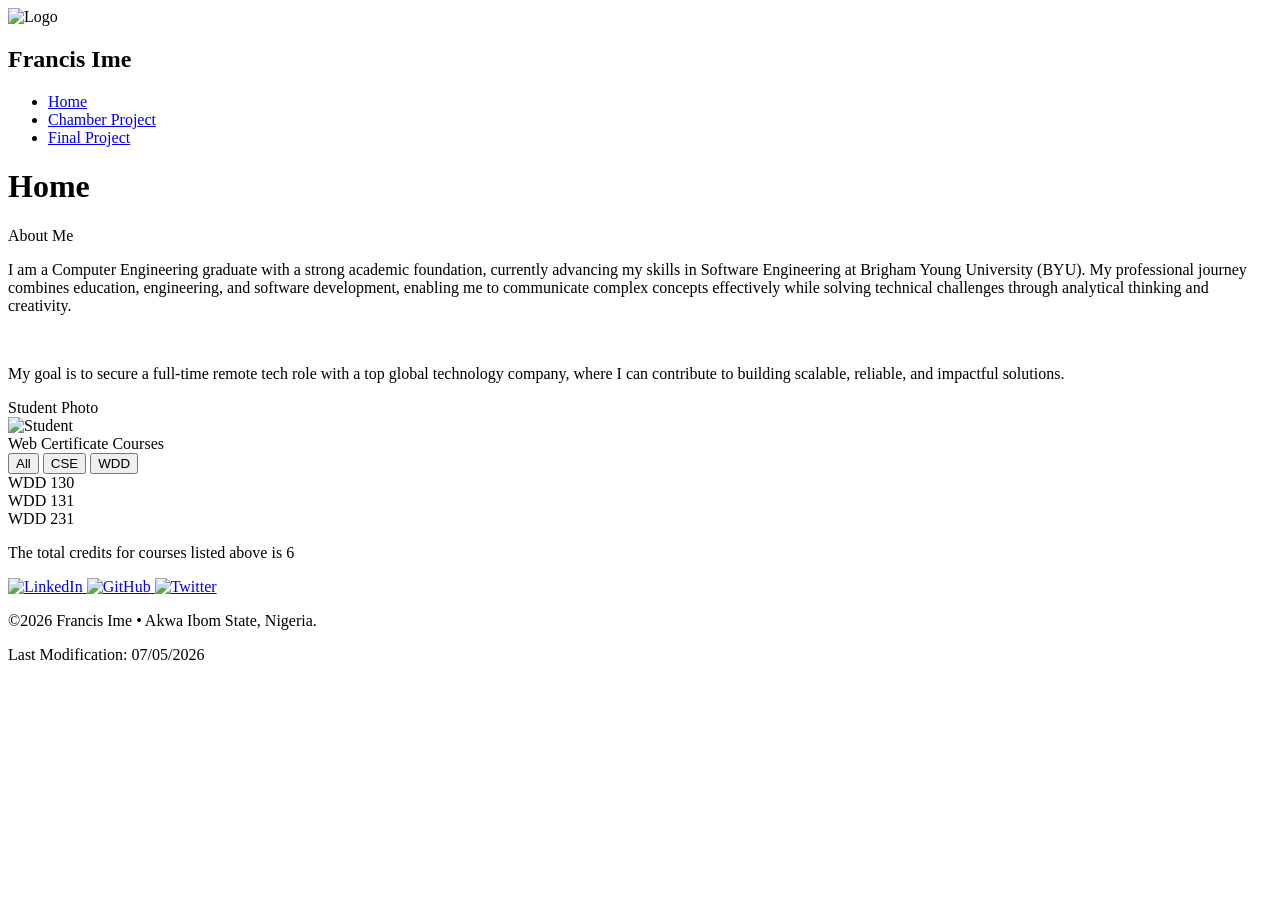
==== index.html @ 30d5cb0f "update on wdd213 homepage" ====
<!DOCTYPE html>
<html lang="en">
<head>
    <meta charset="UTF-8">
    <meta name="viewport" content="width=device-width, initial-scale=1.0">
    <meta name="description" content="Francis Ime's student home page showcasing projects and skills.">
    <meta name="author" content="Francis Ime">
    <title>Student Home Page</title>
    <link rel="stylesheet" href="styles/base.css">
</head>
<body>
    
    <div class="container">

        <!-- HEADER -->
        <header>
            <div class="logo-area">
                <img src="images/home.svg" alt="Logo">
                <h2>Francis Ime</h2>
            </div>
            <nav>
                <ul>
                    <li><a href="#">Home</a></li>
                    <li><a href="#">Chamber Project</a></li>
                    <li><a href="#">Final Project</a></li>
                </ul>
            </nav>
        </header>

        <!-- MAIN CONTENT -->
        <main>

            <!-- PAGE TITLE -->
            <h1>Home</h1>

            <!-- ABOUT SECTION -->
            <section class="top-grid">
                <div class="card">
                    <div class="card-title">
                        About Me
                    </div>
                    <div class="card-content">
                        <p>
                            I am a Computer Engineering graduate with a strong academic foundation, currently advancing my skills in Software Engineering at Brigham Young University (BYU). 
                            My professional journey combines education, engineering, and software development, enabling me to communicate complex concepts effectively while solving technical challenges through analytical thinking and creativity.
                        </p>
                        <br>
                        <p>
                            My goal is to secure a full-time remote tech role with a top global technology company, where I can contribute to building scalable, reliable, and impactful solutions.
                        </p>
                    </div>
                </div>

                <div class="card">
                    <div class="card-title">
                        Student Photo
                    </div>
                    <div class="card-content photo">
                        <img src="images/mypics.webp" alt="Student">
                    </div>
                </div>
            </section>

            <!-- CERTIFICATES -->
            <section class="certificate">
                <div class="section-title">
                    Web Certificate Courses
                </div>
                <div class="buttons">
                    <button>All</button>
                    <button>CSE</button>
                    <button>WDD</button>
                </div>
                <div class="courses">
                    <div class="course">WDD 130</div>
                    <div class="course">WDD 131</div>
                    <div class="course">WDD 231</div>
                </div>
                <p class="credits">
                    The total credits for courses listed above is 6
                </p>
            </section>

        </main>

        <!-- FOOTER -->
        <footer>
            <div class="social">
                <a href="https://linkedin.com" target="_blank">
                    <img src="images/linkedin.svg" alt="LinkedIn">
                </a>
                <a href="https://github.com/wisdomchaindustry-cloud" target="_blank">
                    <img src="images/github.svg" alt="GitHub">
                </a>
                <a href="https://x.com/home" target="_blank">
                    <img src="images/twitter.svg" alt="Twitter">
                </a>
            </div>
            <p>
                &copy;2026 Francis Ime • Akwa Ibom State, Nigeria.
            </p>
            <p>
                Last Modification: 07/05/2026
            </p>
        </footer>

    </div>
    <script src="scripts/navigation.js" defer></script>
</body>
</html>
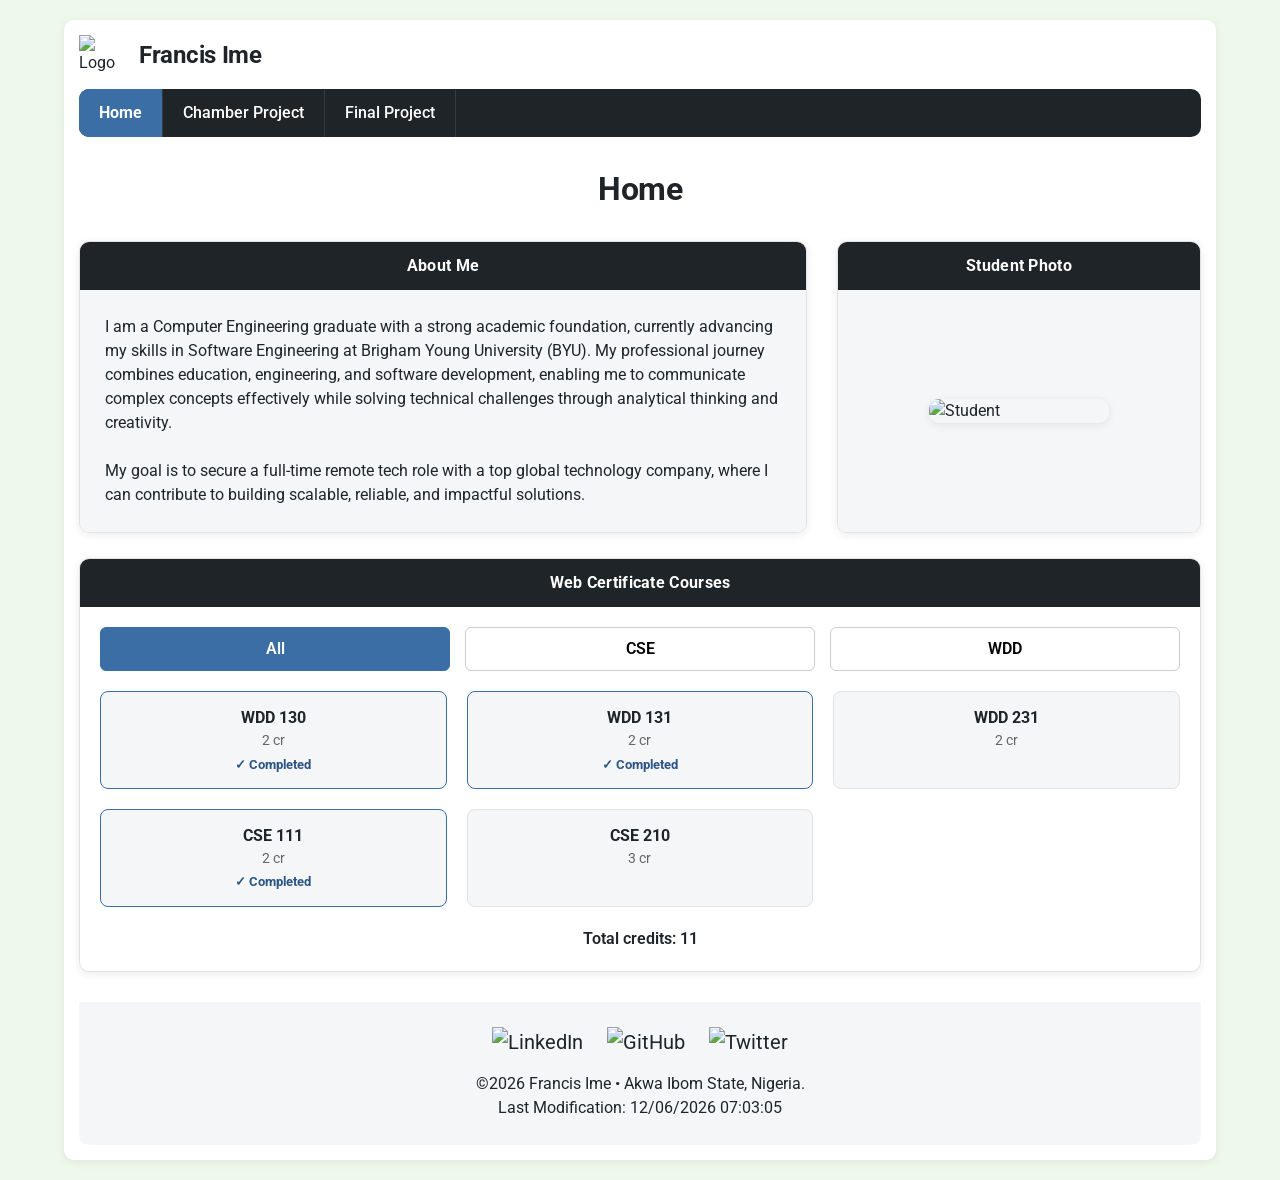
==== commit 52ad801b: "Update to my first project" ====
--- a/index.html
+++ b/index.html
@@ -5,8 +5,19 @@
     <meta name="viewport" content="width=device-width, initial-scale=1.0">
     <meta name="description" content="Francis Ime's student home page showcasing projects and skills.">
     <meta name="author" content="Francis Ime">
+
     <title>Student Home Page</title>
+
+    <!-- Google Fonts -->
+    <link rel="preconnect" href="https://fonts.googleapis.com">
+    <link rel="preconnect" href="https://fonts.gstatic.com" crossorigin>
+    <link href="https://fonts.googleapis.com/css2?family=Roboto:wght@400;500;700&display=swap" rel="stylesheet">
+
+    <!-- Stylesheets -->
+    <link rel="stylesheet" href="styles/normalize.css">
     <link rel="stylesheet" href="styles/base.css">
+    <link rel="stylesheet" href="styles/base2.css">
+    <link rel="stylesheet" href="styles/larger.css" media="screen and (min-width: 769px)">
 </head>
 <body>
     
@@ -19,10 +30,11 @@
                 <h2>Francis Ime</h2>
             </div>
             <nav>
-                <ul>
-                    <li><a href="#">Home</a></li>
-                    <li><a href="#">Chamber Project</a></li>
-                    <li><a href="#">Final Project</a></li>
+                <button class="nav-toggle" id="navToggle" aria-label="Toggle menu" aria-expanded="false">☰</button>
+                <ul id="navMenu">
+                    <li><a href="index.html" class="active" aria-current="page">Home</a></li>
+                    <li><a href="chamber.html">Chamber Project</a></li>
+                    <li><a href="final.html">Final Project</a></li>
                 </ul>
             </nav>
         </header>
@@ -67,17 +79,15 @@
                     Web Certificate Courses
                 </div>
                 <div class="buttons">
-                    <button>All</button>
-                    <button>CSE</button>
-                    <button>WDD</button>
+                    <button type="button" data-filter="all" class="active">All</button>
+                    <button type="button" data-filter="CSE">CSE</button>
+                    <button type="button" data-filter="WDD">WDD</button>
                 </div>
-                <div class="courses">
-                    <div class="course">WDD 130</div>
-                    <div class="course">WDD 131</div>
-                    <div class="course">WDD 231</div>
+                <div class="courses" id="courseList">
+                    <!-- Course cards are generated by JavaScript in scripts/courses.js -->
                 </div>
                 <p class="credits">
-                    The total credits for courses listed above is 6
+                    Total credits: <span id="totalCredits">0</span>
                 </p>
             </section>
 
@@ -86,25 +96,26 @@
         <!-- FOOTER -->
         <footer>
             <div class="social">
-                <a href="https://linkedin.com" target="_blank">
+                <a href="https://linkedin.com" target="_blank" rel="noopener">
                     <img src="images/linkedin.svg" alt="LinkedIn">
                 </a>
-                <a href="https://github.com/wisdomchaindustry-cloud" target="_blank">
+                <a href="https://github.com/wisdomchaindustry-cloud" target="_blank" rel="noopener">
                     <img src="images/github.svg" alt="GitHub">
                 </a>
-                <a href="https://x.com/home" target="_blank">
+                <a href="https://x.com/home" target="_blank" rel="noopener">
                     <img src="images/twitter.svg" alt="Twitter">
                 </a>
             </div>
             <p>
-                &copy;2026 Francis Ime • Akwa Ibom State, Nigeria.
+                &copy;<span id="currentYear"></span> Francis Ime • Akwa Ibom State, Nigeria.
             </p>
             <p>
-                Last Modification: 07/05/2026
+                Last Modification: <span id="lastModified"></span>
             </p>
         </footer>
 
     </div>
+    <script src="scripts/courses.js" defer></script>
     <script src="scripts/navigation.js" defer></script>
 </body>
 </html>
--- a/styles/base.css
+++ b/styles/base.css
@@ -0,0 +1,302 @@
+:root{
+    --accent:#3a6ea5;
+    --accent-dark:#2c5484;
+    --ink:#1f2429;
+    --panel:#f4f6f8;
+    --radius:10px;
+    --shadow:0 2px 10px rgba(0,0,0,0.08);
+}
+
+*{
+    margin:0;
+    padding:0;
+    box-sizing:border-box;
+}
+
+body{
+    font-family:"Roboto", Arial, Helvetica, sans-serif;
+    background:#eef8eb;
+    color:var(--ink);
+    line-height:1.5;
+}
+
+.container{
+    width:90%;
+    max-width:1200px;
+    margin:20px auto;
+    background:white;
+    padding:15px;
+    border-radius:var(--radius);
+    box-shadow:var(--shadow);
+}
+
+.logo-area{
+    display:flex;
+    align-items:center;
+    gap:15px;
+    margin-bottom:14px;
+}
+
+.logo-area img{
+    width:45px;
+}
+
+.logo-area h2{
+    font-weight:700;
+    letter-spacing:-0.3px;
+}
+
+nav{
+    background:var(--ink);
+    border-radius:var(--radius);
+    overflow:hidden;
+}
+
+nav ul{
+    display:flex;
+    list-style:none;
+}
+
+nav li{
+    border-right:1px solid rgba(255,255,255,0.1);
+}
+
+nav a{
+    display:block;
+    color:white;
+    text-decoration:none;
+    padding:12px 20px;
+    font-weight:500;
+    transition:background 0.2s ease;
+}
+
+nav a:hover{
+    background:rgba(255,255,255,0.1);
+}
+
+nav a.active{
+    background:var(--accent);
+    font-weight:700;
+    border-bottom:none;
+}
+
+.nav-toggle{
+    display:none;
+    background:var(--ink);
+    color:white;
+    border:none;
+    font-size:1.4rem;
+    padding:10px 15px;
+    cursor:pointer;
+    width:100%;
+    text-align:left;
+    border-radius:var(--radius) var(--radius) 0 0;
+}
+
+.course.completed{
+    border:1px solid var(--accent);
+    position:relative;
+}
+
+.course .badge{
+    display:block;
+    color:var(--accent-dark);
+    font-size:0.8rem;
+    font-weight:700;
+    margin-top:4px;
+}
+
+.course-name{
+    display:block;
+    font-weight:700;
+}
+
+.course-credits{
+    display:block;
+    font-size:0.85rem;
+    color:#666;
+}
+
+.buttons button.active{
+    background:var(--accent);
+    color:white;
+    border-color:var(--accent);
+}
+
+h1{
+    margin:28px 0;
+    text-align:center;
+    font-weight:700;
+    letter-spacing:-0.5px;
+    color:var(--ink);
+}
+
+.top-grid{
+    display:grid;
+    grid-template-columns:2fr 1fr;
+    gap:20px;
+    align-items:stretch;
+}
+
+.card{
+    border:1px solid #e2e2e2;
+    border-radius:var(--radius);
+    overflow:hidden;
+    box-shadow:var(--shadow);
+    display:flex;
+    flex-direction:column;
+}
+
+.card-title{
+    background:var(--ink);
+    color:white;
+    text-align:center;
+    padding:12px;
+    font-weight:700;
+    letter-spacing:0.3px;
+}
+
+.card-content{
+    background:var(--panel);
+    padding:24px;
+    min-height:240px;
+    flex:1;
+}
+
+.photo{
+    display:flex;
+    justify-content:center;
+    align-items:center;
+}
+
+.photo img{
+    width:180px;
+    border-radius:var(--radius);
+    box-shadow:var(--shadow);
+}
+
+.certificate{
+    margin-top:25px;
+    border:1px solid #e2e2e2;
+    border-radius:var(--radius);
+    overflow:hidden;
+    box-shadow:var(--shadow);
+}
+
+.section-title{
+    background:var(--ink);
+    color:white;
+    text-align:center;
+    padding:12px;
+    font-weight:700;
+    letter-spacing:0.3px;
+}
+
+.buttons{
+    display:grid;
+    grid-template-columns:repeat(3,1fr);
+    gap:15px;
+    padding:20px;
+}
+
+.buttons button{
+    padding:12px;
+    background:white;
+    border:1px solid #ccc;
+    border-radius:6px;
+    cursor:pointer;
+    font-weight:600;
+    font-family:inherit;
+    transition:all 0.2s ease;
+}
+
+.buttons button:hover{
+    border-color:var(--accent);
+    color:var(--accent-dark);
+}
+
+.courses{
+    display:grid;
+    grid-template-columns:repeat(3,1fr);
+    gap:15px;
+    padding:0 20px 20px;
+}
+
+.course{
+    background:var(--panel);
+    text-align:center;
+    padding:14px;
+    border:1px solid #e2e2e2;
+    border-radius:8px;
+    transition:transform 0.15s ease;
+}
+
+.course:hover{
+    transform:translateY(-2px);
+}
+
+.credits{
+    text-align:center;
+    padding-bottom:20px;
+    font-weight:600;
+    color:var(--ink);
+}
+
+footer{
+    margin-top:30px;
+    text-align:center;
+    padding:25px;
+    background:var(--panel);
+    border-radius:0 0 var(--radius) var(--radius);
+}
+
+.social{
+    display:flex;
+    justify-content:center;
+    gap:24px;
+    margin-bottom:15px;
+}
+
+.social a{
+    text-decoration:none;
+    font-size:20px;
+    color:var(--ink);
+    transition:color 0.2s ease;
+}
+
+.social a:hover{
+    color:var(--accent);
+}
+
+@media (max-width:768px){
+
+.top-grid{
+    grid-template-columns:1fr;
+}
+
+.buttons{
+    grid-template-columns:1fr;
+}
+
+.courses{
+    grid-template-columns:1fr;
+}
+
+nav{
+    border-radius:var(--radius);
+}
+
+nav ul{
+    flex-direction:column;
+    display:none;
+}
+
+nav ul.open{
+    display:flex;
+}
+
+.nav-toggle{
+    display:block;
+}
+
+}
--- a/styles/larger.css
+++ b/styles/larger.css
@@ -0,0 +1,13 @@
+/* Desktop-only refinements (loaded only above 768px via the media attribute on the <link> tag) */
+
+.top-grid {
+    gap: 30px;
+}
+
+.card-content {
+    padding: 25px;
+}
+
+.courses {
+    gap: 20px;
+}
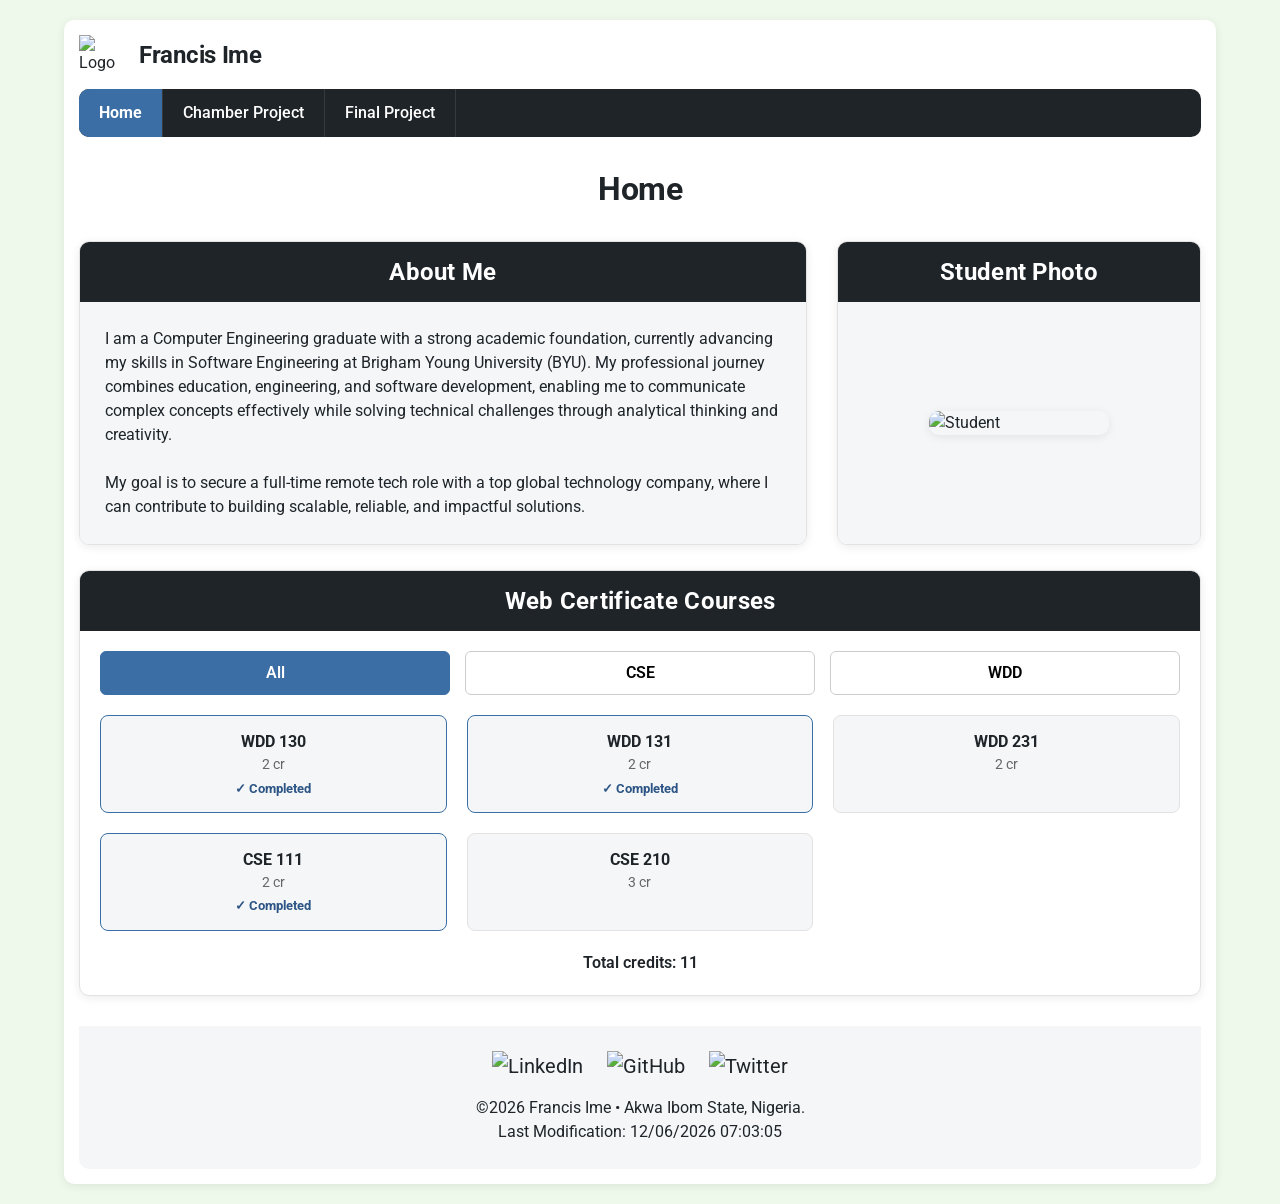
==== commit 9f6b7c90: "update" ====
--- a/index.html
+++ b/index.html
@@ -16,8 +16,11 @@
     <!-- Stylesheets -->
     <link rel="stylesheet" href="styles/normalize.css">
     <link rel="stylesheet" href="styles/base.css">
-    <link rel="stylesheet" href="styles/base2.css">
     <link rel="stylesheet" href="styles/larger.css" media="screen and (min-width: 769px)">
+
+    <!-- Scripts -->
+    <script src="scripts/courses.js" defer></script>
+    <script src="scripts/navigation.js" defer></script>
 </head>
 <body>
     
@@ -46,11 +49,9 @@
             <h1>Home</h1>
 
             <!-- ABOUT SECTION -->
-            <section class="top-grid">
-                <div class="card">
-                    <div class="card-title">
-                        About Me
-                    </div>
+            <div class="top-grid">
+                <section class="card">
+                    <h2 class="card-title">About Me</h2>
                     <div class="card-content">
                         <p>
                             I am a Computer Engineering graduate with a strong academic foundation, currently advancing my skills in Software Engineering at Brigham Young University (BYU). 
@@ -61,23 +62,19 @@
                             My goal is to secure a full-time remote tech role with a top global technology company, where I can contribute to building scalable, reliable, and impactful solutions.
                         </p>
                     </div>
-                </div>
+                </section>
 
-                <div class="card">
-                    <div class="card-title">
-                        Student Photo
-                    </div>
+                <section class="card">
+                    <h2 class="card-title">Student Photo</h2>
                     <div class="card-content photo">
                         <img src="images/mypics.webp" alt="Student">
                     </div>
-                </div>
-            </section>
+                </section>
+            </div>
 
             <!-- CERTIFICATES -->
             <section class="certificate">
-                <div class="section-title">
-                    Web Certificate Courses
-                </div>
+                <h2 class="section-title">Web Certificate Courses</h2>
                 <div class="buttons">
                     <button type="button" data-filter="all" class="active">All</button>
                     <button type="button" data-filter="CSE">CSE</button>
@@ -115,7 +112,5 @@
         </footer>
 
     </div>
-    <script src="scripts/courses.js" defer></script>
-    <script src="scripts/navigation.js" defer></script>
 </body>
 </html>
